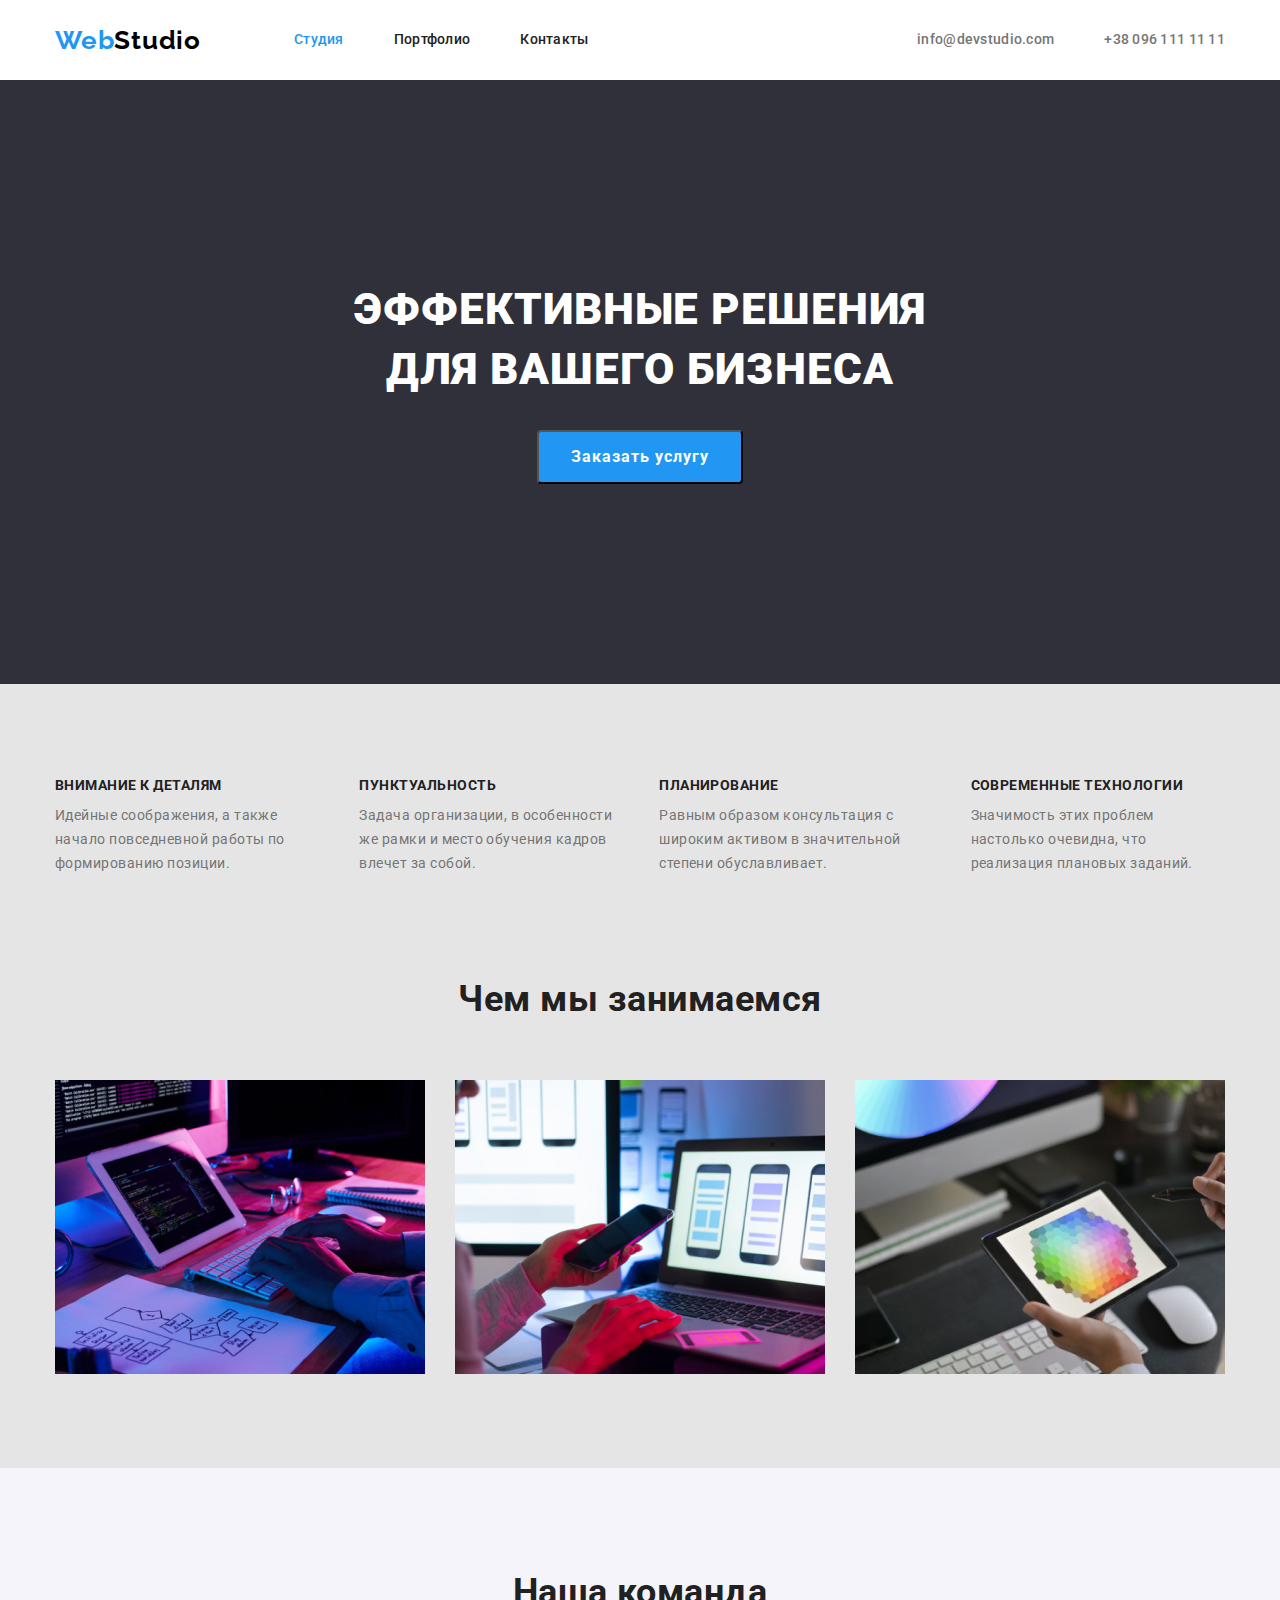
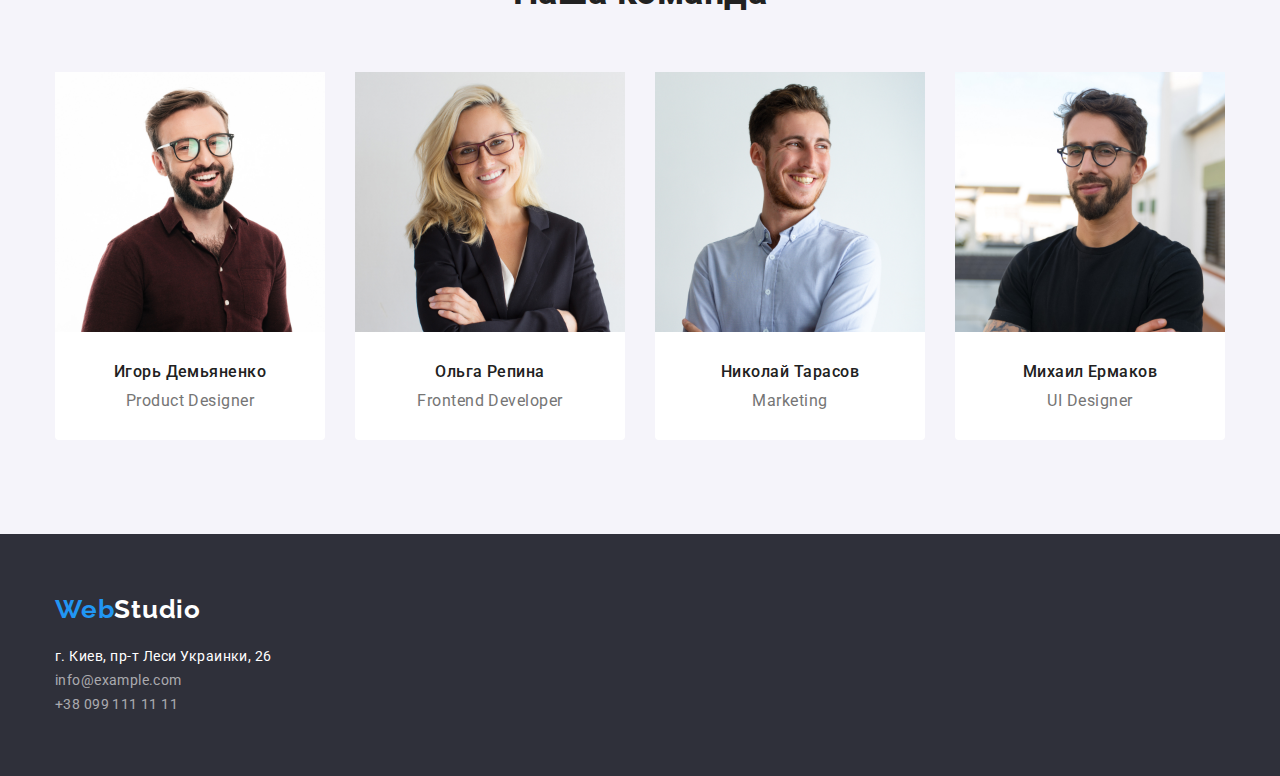
==== index.html @ f4737d22 "ДЗ3" ====
<!DOCTYPE html>
<html lang="ru">
  <head>
    <meta charset="UTF-8" />
    <meta name="viewport" content="width=device-width, initial-scale=1.0" />
    <title>WebStudio</title>
    <link
      rel="stylesheet"
      href="https://cdnjs.cloudflare.com/ajax/libs/modern-normalize/1.0.0/modern-normalize.css"
    />
    <link rel="preconnect" href="https://fonts.gstatic.com" />
    <link
      href="https://fonts.googleapis.com/css2?family=Raleway:wght@700&family=Roboto:wght@400;500;700;900&display=swap"
      rel="stylesheet"
    />
    <link rel="stylesheet" href="./css/styles.css" />
  </head>
  <body>
    <header class="header">
      <div class="container nav-container">
        <nav class="nav-main">
          <a class="logo" href="./index.html"><span>Web</span>Studio</a>
          <ul class="nav-list">
            <li class="list-item">
              <a class="nav-item current" href="./index.html">Студия</a>
            </li>
            <li class="list-item">
              <a class="nav-item" href="./portfolio.html">Портфолио</a>
            </li>
            <li class="list-item">
              <a class="nav-item" href="">Контакты</a>
            </li>
          </ul>
        </nav>
        <ul class="nav-list nav-contacts">
          <li class="list-item">
            <a class="nav-item contact" href="mailto:info@devstudio.com"
              >info@devstudio.com</a
            >
          </li>
          <li class="list-item">
            <a class="nav-item contact" href="tel:+380961111111"
              >+38 096 111 11 11</a
            >
          </li>
        </ul>
      </div>
    </header>
    <main>
      <section class="hero">
        <div class="container">
          <h1 class="hero-title">
            Эффективные решения <br />
            для вашего бизнеса
          </h1>
          <button class="hero-button" type="button">Заказать услугу</button>
        </div>
      </section>

      <!--Описание особенностей-->

      <section class="advantage">
        <div class="container">
          <h2 class="visually-hidden">Особенности</h2>
          <ul class="advantage-list">
            <li class="advantage-item">
              <h3 class="advantage-title">Внимание к деталям</h3>
              <p class="advantage-text">
                Идейные соображения, а также начало повседневной работы по
                формированию позиции.
              </p>
            </li>
            <li class="advantage-item">
              <h3 class="advantage-title">Пунктуальность</h3>
              <p class="advantage-text">
                Задача организации, в особенности же рамки и место обучения
                кадров влечет за собой.
              </p>
            </li>
            <li class="advantage-item">
              <h3 class="advantage-title">Планирование</h3>
              <p class="advantage-text">
                Равным образом консультация с широким активом в значительной
                степени обуславливает.
              </p>
            </li>
            <li class="advantage-item">
              <h3 class="advantage-title">Современные технологии</h3>
              <p class="advantage-text">
                Значимость этих проблем настолько очевидна, что реализация
                плановых заданий.
              </p>
            </li>
          </ul>
        </div>
      </section>

      <!--Фото чем занимаемся-->

      <section class="work">
        <div class="container">
          <div class="work-container">
            <h2 class="work-title">Чем мы занимаемся</h2>
            <ul class="work-list">
              <li class="work-item">
                <img
                  class="img"
                  src="./images/img1.jpg"
                  alt="разработка кода"
                  width="370"
                />
              </li>
              <li class="work-item">
                <img
                  class="img"
                  src="./images/img2.jpg"
                  alt="создание макета"
                  width="370"
                />
              </li>
              <li class="work-item">
                <img
                  class="img"
                  src="./images/img3.jpg"
                  alt="дизайн проект"
                  width="370"
                />
              </li>
            </ul>
          </div>
        </div>
      </section>

      <!--Описание команды-->

      <section class="team">
        <div class="container">
          <div class="team-container">
            <h2 class="team-title">Наша команда</h2>
            <ul class="team-list">
              <li class="team-card">
                <img
                  class="img"
                  src="./images/team1.jpg"
                  alt="фото Игоря Демьяненко"
                  width="270"
                />
                <h3 class="team-item">Игорь Демьяненко</h3>
                <p class="team-text">Product Designer</p>
              </li>
              <li class="team-card">
                <img
                  class="img"
                  src="./images/team2.jpg"
                  alt="фото Ольги Репиной"
                  width="270"
                />
                <h3 class="team-item">Ольга Репина</h3>
                <p class="team-text">Frontend Developer</p>
              </li>
              <li class="team-card">
                <img
                  class="img"
                  src="./images/team3.jpg"
                  alt="фото Николая Тарасова"
                  width="270"
                />
                <h3 class="team-item">Николай Тарасов</h3>
                <p class="team-text">Marketing</p>
              </li>
              <li class="team-card">
                <img
                  class="img"
                  src="./images/team4.jpg"
                  alt="фото Михаила Ермакова"
                  width="270"
                />
                <h3 class="team-item">Михаил Ермаков</h3>
                <p class="team-text">UI Designer</p>
              </li>
            </ul>
          </div>
        </div>
      </section>
    </main>
    <footer class="footer">
      <div class="container">
        <a class="logo-footer" href="./index.html"><span>Web</span>Studio</a>
        <address class="adress">
          <ul class="adress-list">
            <li class="adress-map">г. Киев, пр-т Леси Украинки, 26</li>
            <li>
              <a class="address-item" href="mailto:info@example.com"
                >info@example.com</a
              >
            </li>
            <li>
              <a class="address-item" href="tel:+380991111111"
                >+38 099 111 11 11</a
              >
            </li>
          </ul>
        </address>
      </div>
    </footer>
  </body>
</html>
---- css/styles.css ----
:root {
  --main-color: #212121;
  --second-color: #757575;
  --accent-color: #2196f3;
  --nav-background-color: #ffffff;
  --main-background-color: #e5e5e5;
  --second-background-color: #2f303a;
}
body {
  color: var(--main-color);
  background-color: var(--main-background-color);
  font-family: 'Roboto', sans-serif;
  font-weight: 700;
  letter-spacing: 0.03em;
}
li {
  list-style-type: none;
}
.container {
  width: 1200px;
  margin-left: auto;
  margin-right: auto;
  padding-left: 15px;
  padding-right: 15px;
}
/* Хедер */
.header {
  background-color: var(--nav-background-color);
  border-bottom: #ececec;
}
.logo {
  color: #000000;
  font-family: 'Raleway', sans-serif;
  font-style: normal;
  font-size: 26px;
  line-height: 1.19;
  letter-spacing: 0.03em;
  text-decoration: none;

  display: block;
  margin-right: 93px;
  padding-top: 25px;
  padding-bottom: 24px;
}
.logo > span {
  color: var(--accent-color);
}
.nav-container {
  display: flex;
}
.nav-main {
  display: flex;
  align-items: center;
}
.nav-list {
  display: flex;
  margin: 0;
  padding: 0;
}
.nav-item {
  color: var(--main-color);
  font-family: 'Roboto', sans-serif;
  font-weight: 500;
  font-size: 14px;
  line-height: 1.14;
  letter-spacing: 0.02em;
  text-decoration: none;
  display: block;
  padding: 32px 0;
}
.nav-list .list-item {
  margin-right: 50px;
}
.nav-list .list-item:last-child {
  margin-right: 0;
}
.nav-item.contact {
  color: var(--second-color);
  text-decoration: none;
}
.nav-item:hover,
.nav-item:focus {
  color: var(--accent-color);
}
.nav-item.current {
  color: var(--accent-color);
}
.nav-contacts {
  margin-left: auto;
}
/* главная */
.hero {
  color: #ffffff;
  background-color: var(--second-background-color);
  letter-spacing: 0.06em;
  text-align: center;
  padding-top: 200px;
}
.hero-title {
  font-weight: 900;
  font-size: 44px;
  line-height: 1.36;
  text-transform: uppercase;
  margin: 0;
  padding: 0;
}
.hero-button {
  color: #ffffff;
  background-color: var(--accent-color);
  font-family: inherit;
  font-weight: 700;
  font-size: 16px;
  line-height: 1.88;
  letter-spacing: 0.06em;
  padding: 10px 32px;
  border-radius: 4px;
  margin: 30px 0 200px 0;
  cursor: pointer;
}
/* особенности */
.visually-hidden {
  position: absolute;
  clip: rect(0 0 0 0);
  width: 1px;
  height: 1px;
  margin: -1px;
}
.advantage-list {
  display: flex;
  margin: 94px 0 0 0;
  padding: 0;
}
.advantage-item {
  margin: 0 30px 0 0;
}
.advantage-list .advantage-item:last-child {
  margin-right: 0;
}
.advantage-title {
  font-size: 14px;
  line-height: 1.14;
  text-transform: uppercase;
  padding: 0;
  margin: 0 0 10px 0;
}
.advantage-text {
  color: var(--second-color);
  font-size: 14px;
  line-height: 1.71;
  font-weight: 400;
  padding: 0;
  margin: 0;
}
/* чем занимаемся */
.work-container {
  padding: 0;
  margin: 94px 0 0 0;
}
.work-title {
  font-size: 36px;
  line-height: 1.67;
  text-align: center;
  padding: 0;
  margin: 0;
}
.work-list {
  display: flex;
  padding: 0;
  margin: 50px 0 0 0;
}
.work-item {
  margin-right: 30px;
}
.work-list .work-item:last-child {
  margin-right: 0;
}
.img {
  display: block;
}
/* Описание команды */
.team {
  background-color: #f5f4fa;
}
.team-container {
  margin: 94px 0 0 0;
  padding-top: 94px;
  padding-bottom: 94px;
}
.team-title {
  font-size: 36px;
  line-height: 1.67;
  text-align: center;
  margin: 0;
  padding: 0;
}
.team-list {
  display: flex;
  margin: 50px 0 0 0;
  padding: 0;
}
.team-card {
  background-color: #ffffff;
  margin-right: 30px;
  border-radius: 0px 0px 4px 4px;
}
.team-list .team-card:last-child {
  margin-right: 0;
}
.team-item {
  font-weight: 500;
  font-size: 16px;
  line-height: 1.19;
  text-align: center;
  margin: 30px 0 0;
  padding: 0;
}
.team-text {
  color: var(--second-color);
  font-weight: 400;
  font-size: 16px;
  line-height: 1.19;
  text-align: center;
  margin: 10px 0 30px;
  padding: 0;
}

/* футер */
.footer {
  background-color: var(--second-background-color);
  padding: 60px 0 60px 0;
}
.logo-footer {
  color: #ffffff;
  font-family: 'Raleway', sans-serif;
  font-style: normal;
  font-size: 26px;
  line-height: 1.19;
  letter-spacing: 0.03em;
  text-decoration: none;
}
.logo-footer > span {
  color: var(--accent-color);
}
.adress-list {
  margin: 20px 0 0 0;
  padding: 0;
}
.adress-map {
  color: #ffffff;
  font-family: 'Roboto', sans-serif;
  font-style: normal;
  font-weight: 400;
  font-size: 14px;
  line-height: 1.71;
}
.address-item {
  color: rgba(255, 255, 255, 0.6);
  font-family: 'Roboto', sans-serif;
  font-style: normal;
  font-weight: 400;
  font-size: 14px;
  line-height: 1.71;
  letter-spacing: 0.03em;
  text-decoration: none;
  margin-top: 9px;
}
/* Портфолио */
.selection {
  display: flex;
  justify-content: center;
  margin: 94px 0 0 0;
  padding: 0;
}
.selection-item {
  margin: 0 8px 0 0;
}
.selection .selection-item:last-child {
  margin-right: 0;
}
.filter-button {
  color: var(--main-color);
  background-color: #f5f4fa;
  font-family: inherit;
  font-style: normal;
  font-weight: 500;
  font-size: 16px;
  line-height: 1.62;
  text-align: center;
  letter-spacing: 0.03em;
  border: #f5f4fa;
  cursor: pointer;
  border-radius: 4px;
  padding: 6px 22px;
}
.filter-button:hover,
.filter-button:focus {
  color: #ffffff;
  background-color: var(--accent-color);
  border-radius: 4px;
}
.progect {
  margin: 50px 0 0 0;
  padding-bottom: 94px;
}
.progect-list {
  display: flex;
  flex-wrap: wrap;
  margin: 0;
  padding: 0;
}
.progect-item {
  width: 370px;
  margin: 0 30px 30px 0;
}
.progect-item:nth-child(3n) {
  margin-right: 0;
}
.progect-item:nth-last-child(-n + 3) {
  margin-bottom: 0;
}
.progect-link {
  background: #ffffff;
  font-family: 'Roboto', sans-serif;
  font-style: normal;
  text-decoration: none;
  border: 1px solid #eeeeee;
  display: block;
}
.progect-title {
  color: #212121;
  font-weight: 700;
  font-size: 18px;
  line-height: 2;
  letter-spacing: 0.06em;
  margin: 20px 24px 0 24px;
}
.progect-text {
  color: #757575;
  font-weight: 400;
  font-size: 16px;
  line-height: 1.87;
  letter-spacing: 0.03em;
  margin: 4px 24px 20px 24px;
}
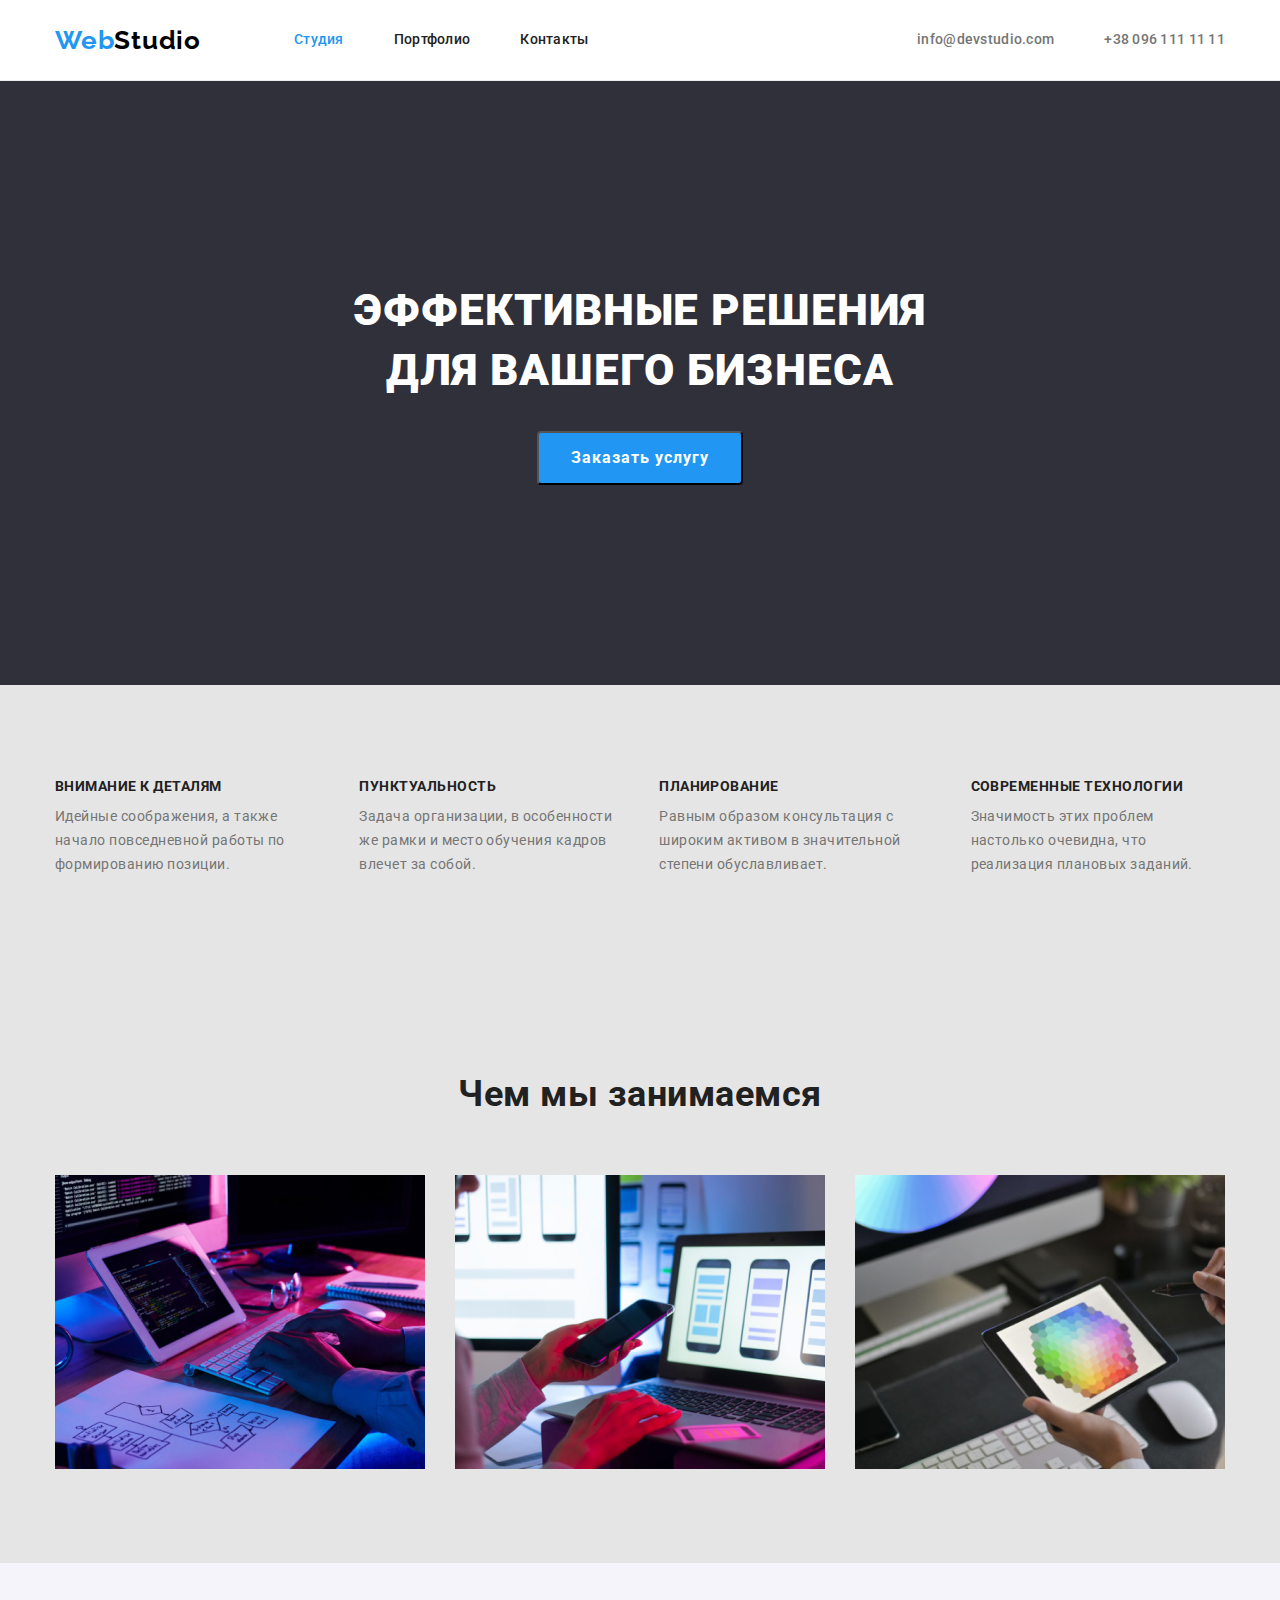
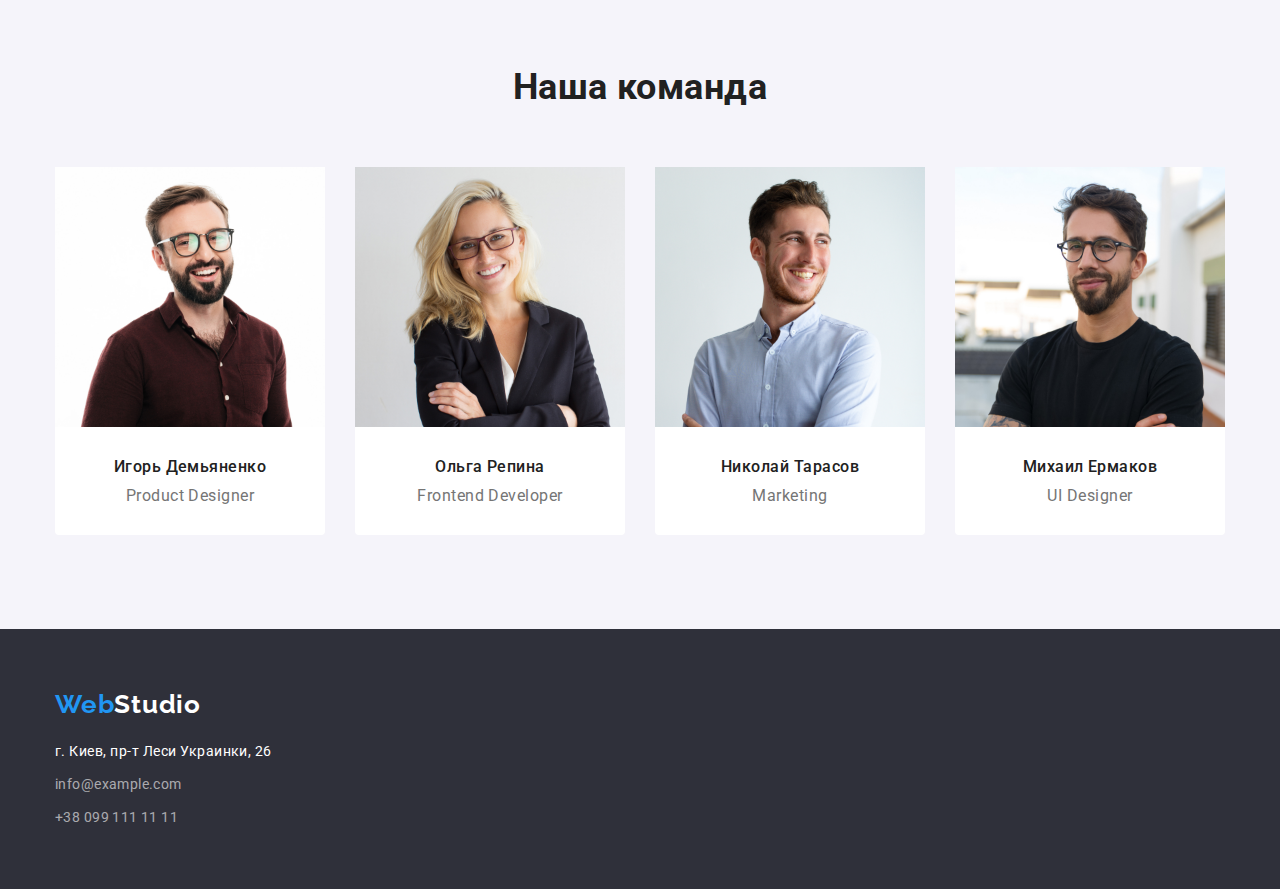
==== commit 89216e18: "ДЗ 3 Исправления1" ====
--- a/index.html
+++ b/index.html
@@ -99,35 +99,33 @@
 
       <section class="work">
         <div class="container">
-          <div class="work-container">
-            <h2 class="work-title">Чем мы занимаемся</h2>
-            <ul class="work-list">
-              <li class="work-item">
-                <img
-                  class="img"
-                  src="./images/img1.jpg"
-                  alt="разработка кода"
-                  width="370"
-                />
-              </li>
-              <li class="work-item">
-                <img
-                  class="img"
-                  src="./images/img2.jpg"
-                  alt="создание макета"
-                  width="370"
-                />
-              </li>
-              <li class="work-item">
-                <img
-                  class="img"
-                  src="./images/img3.jpg"
-                  alt="дизайн проект"
-                  width="370"
-                />
-              </li>
-            </ul>
-          </div>
+          <h2 class="work-title">Чем мы занимаемся</h2>
+          <ul class="work-list">
+            <li class="work-item">
+              <img
+                class="img"
+                src="./images/img1.jpg"
+                alt="разработка кода"
+                width="370"
+              />
+            </li>
+            <li class="work-item">
+              <img
+                class="img"
+                src="./images/img2.jpg"
+                alt="создание макета"
+                width="370"
+              />
+            </li>
+            <li class="work-item">
+              <img
+                class="img"
+                src="./images/img3.jpg"
+                alt="дизайн проект"
+                width="370"
+              />
+            </li>
+          </ul>
         </div>
       </section>
 
@@ -135,51 +133,49 @@
 
       <section class="team">
         <div class="container">
-          <div class="team-container">
-            <h2 class="team-title">Наша команда</h2>
-            <ul class="team-list">
-              <li class="team-card">
-                <img
-                  class="img"
-                  src="./images/team1.jpg"
-                  alt="фото Игоря Демьяненко"
-                  width="270"
-                />
-                <h3 class="team-item">Игорь Демьяненко</h3>
-                <p class="team-text">Product Designer</p>
-              </li>
-              <li class="team-card">
-                <img
-                  class="img"
-                  src="./images/team2.jpg"
-                  alt="фото Ольги Репиной"
-                  width="270"
-                />
-                <h3 class="team-item">Ольга Репина</h3>
-                <p class="team-text">Frontend Developer</p>
-              </li>
-              <li class="team-card">
-                <img
-                  class="img"
-                  src="./images/team3.jpg"
-                  alt="фото Николая Тарасова"
-                  width="270"
-                />
-                <h3 class="team-item">Николай Тарасов</h3>
-                <p class="team-text">Marketing</p>
-              </li>
-              <li class="team-card">
-                <img
-                  class="img"
-                  src="./images/team4.jpg"
-                  alt="фото Михаила Ермакова"
-                  width="270"
-                />
-                <h3 class="team-item">Михаил Ермаков</h3>
-                <p class="team-text">UI Designer</p>
-              </li>
-            </ul>
-          </div>
+          <h2 class="team-title">Наша команда</h2>
+          <ul class="team-list">
+            <li class="team-card">
+              <img
+                class="img"
+                src="./images/team1.jpg"
+                alt="фото Игоря Демьяненко"
+                width="270"
+              />
+              <h3 class="team-item">Игорь Демьяненко</h3>
+              <p class="team-text">Product Designer</p>
+            </li>
+            <li class="team-card">
+              <img
+                class="img"
+                src="./images/team2.jpg"
+                alt="фото Ольги Репиной"
+                width="270"
+              />
+              <h3 class="team-item">Ольга Репина</h3>
+              <p class="team-text">Frontend Developer</p>
+            </li>
+            <li class="team-card">
+              <img
+                class="img"
+                src="./images/team3.jpg"
+                alt="фото Николая Тарасова"
+                width="270"
+              />
+              <h3 class="team-item">Николай Тарасов</h3>
+              <p class="team-text">Marketing</p>
+            </li>
+            <li class="team-card">
+              <img
+                class="img"
+                src="./images/team4.jpg"
+                alt="фото Михаила Ермакова"
+                width="270"
+              />
+              <h3 class="team-item">Михаил Ермаков</h3>
+              <p class="team-text">UI Designer</p>
+            </li>
+          </ul>
         </div>
       </section>
     </main>
--- a/css/styles.css
+++ b/css/styles.css
@@ -8,8 +8,7 @@
 }
 body {
   color: var(--main-color);
-  background-color: var(--main-background-color);
-  font-family: 'Roboto', sans-serif;
+  font-family: "Roboto", sans-serif;
   font-weight: 700;
   letter-spacing: 0.03em;
 }
@@ -26,11 +25,11 @@
 /* Хедер */
 .header {
   background-color: var(--nav-background-color);
-  border-bottom: #ececec;
+  border-bottom: 1px solid #ececec;
 }
 .logo {
   color: #000000;
-  font-family: 'Raleway', sans-serif;
+  font-family: "Raleway", sans-serif;
   font-style: normal;
   font-size: 26px;
   line-height: 1.19;
@@ -59,7 +58,7 @@
 }
 .nav-item {
   color: var(--main-color);
-  font-family: 'Roboto', sans-serif;
+  font-family: "Roboto", sans-serif;
   font-weight: 500;
   font-size: 14px;
   line-height: 1.14;
@@ -95,6 +94,7 @@
   letter-spacing: 0.06em;
   text-align: center;
   padding-top: 200px;
+  padding-bottom: 200px;
 }
 .hero-title {
   font-weight: 900;
@@ -114,10 +114,16 @@
   letter-spacing: 0.06em;
   padding: 10px 32px;
   border-radius: 4px;
-  margin: 30px 0 200px 0;
+  margin: 30px 0 0 0;
   cursor: pointer;
 }
 /* особенности */
+.advantage {
+  background-color: var(--main-background-color);
+  padding-top: 94px;
+  padding-bottom: 94px;
+}
+
 .visually-hidden {
   position: absolute;
   clip: rect(0 0 0 0);
@@ -127,7 +133,7 @@
 }
 .advantage-list {
   display: flex;
-  margin: 94px 0 0 0;
+  margin: 0;
   padding: 0;
 }
 .advantage-item {
@@ -152,10 +158,12 @@
   margin: 0;
 }
 /* чем занимаемся */
-.work-container {
-  padding: 0;
-  margin: 94px 0 0 0;
-}
+.work {
+  background-color: var(--main-background-color);
+  padding-top: 94px;
+  padding-bottom: 94px;
+}
+
 .work-title {
   font-size: 36px;
   line-height: 1.67;
@@ -180,9 +188,6 @@
 /* Описание команды */
 .team {
   background-color: #f5f4fa;
-}
-.team-container {
-  margin: 94px 0 0 0;
   padding-top: 94px;
   padding-bottom: 94px;
 }
@@ -227,11 +232,11 @@
 /* футер */
 .footer {
   background-color: var(--second-background-color);
-  padding: 60px 0 60px 0;
+  padding: 60px 0;
 }
 .logo-footer {
   color: #ffffff;
-  font-family: 'Raleway', sans-serif;
+  font-family: "Raleway", sans-serif;
   font-style: normal;
   font-size: 26px;
   line-height: 1.19;
@@ -247,7 +252,7 @@
 }
 .adress-map {
   color: #ffffff;
-  font-family: 'Roboto', sans-serif;
+  font-family: "Roboto", sans-serif;
   font-style: normal;
   font-weight: 400;
   font-size: 14px;
@@ -255,7 +260,7 @@
 }
 .address-item {
   color: rgba(255, 255, 255, 0.6);
-  font-family: 'Roboto', sans-serif;
+  font-family: "Roboto", sans-serif;
   font-style: normal;
   font-weight: 400;
   font-size: 14px;
@@ -263,6 +268,7 @@
   letter-spacing: 0.03em;
   text-decoration: none;
   margin-top: 9px;
+  display: block;
 }
 /* Портфолио */
 .selection {
@@ -299,7 +305,7 @@
   border-radius: 4px;
 }
 .progect {
-  margin: 50px 0 0 0;
+  padding-top: 50px;
   padding-bottom: 94px;
 }
 .progect-list {
@@ -320,11 +326,14 @@
 }
 .progect-link {
   background: #ffffff;
-  font-family: 'Roboto', sans-serif;
+  font-family: "Roboto", sans-serif;
   font-style: normal;
   text-decoration: none;
   border: 1px solid #eeeeee;
   display: block;
+}
+.link-description {
+  padding: 20px 24px;
 }
 .progect-title {
   color: #212121;
@@ -332,7 +341,7 @@
   font-size: 18px;
   line-height: 2;
   letter-spacing: 0.06em;
-  margin: 20px 24px 0 24px;
+  margin: 0;
 }
 .progect-text {
   color: #757575;
@@ -340,5 +349,5 @@
   font-size: 16px;
   line-height: 1.87;
   letter-spacing: 0.03em;
-  margin: 4px 24px 20px 24px;
-}
+  margin: 4px 0 0 0;
+}
